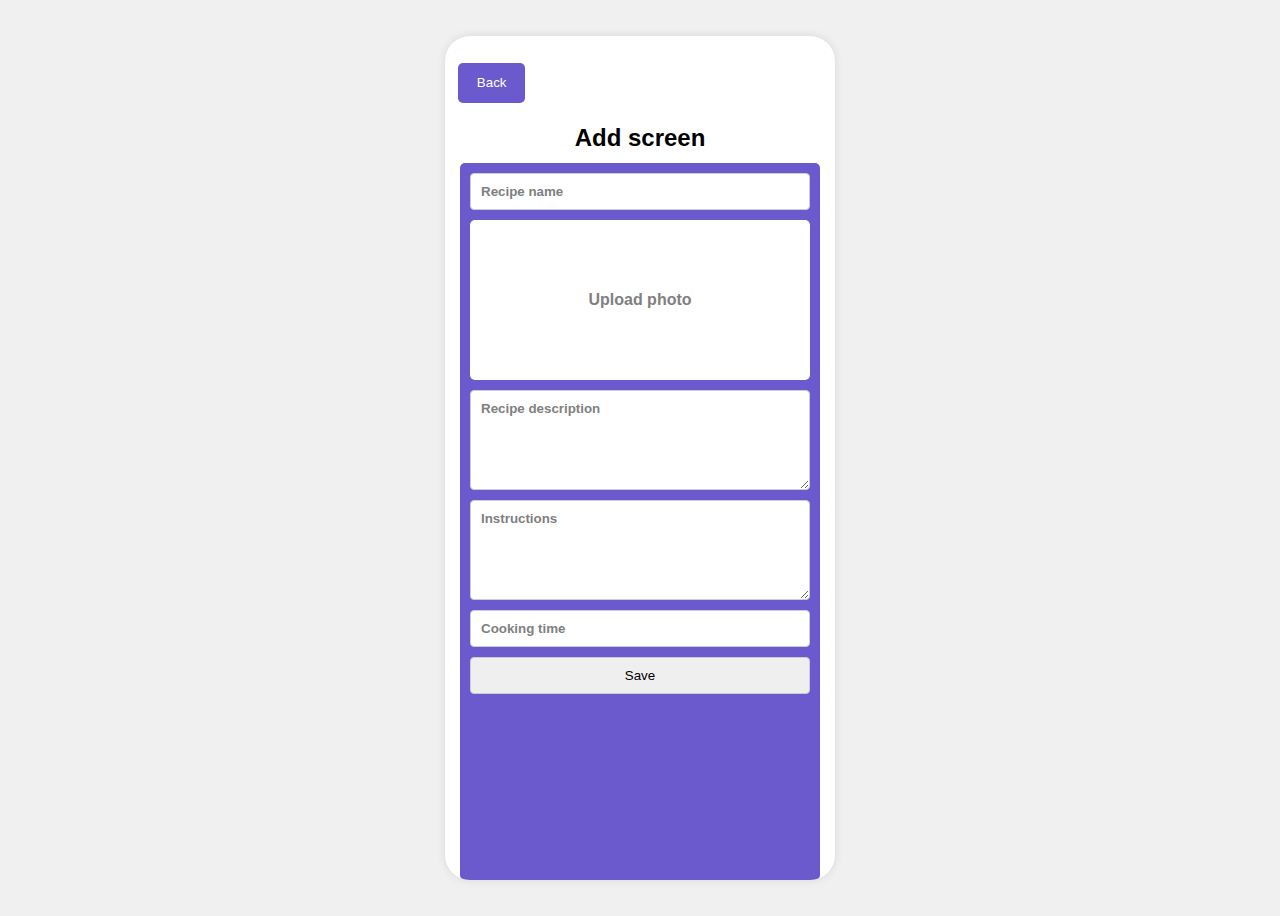
==== templates/addscreen.html @ 0d6c8496 "mainscreen, add/edit, html layout" ====
<!DOCTYPE html>
<html lang="en">

<head>
    <meta charset="UTF-8">
    <meta name="viewport" content="width=device-width, initial-scale=1.0">
    <title>Add screen</title>
    <style>
        body {
            font-family: Arial, sans-serif;
            background-color: #f0f0f0;
            display: flex;
            justify-content: center;
            align-items: center;
            height: 100vh;
            font-weight: bold;
        }

        .title {
            position: absolute;
            top: 10%;
            width: 100%;
            text-align: center;
            font-size: 1.5em;
            font-weight: bold;
            margin: 0;
            padding: 0;
            line-height: 1.5em;
        }

        .phone-container {
            position: relative;
            width: 390px;
            height: 844px;
            background-color: #ffffff;
            display: flex;
            flex-direction: column;
            justify-content: center;
            align-items: center;
            border-radius: 25px;
            box-shadow: 0 0 10px rgba(0, 0, 0, 0.1);
            overflow: hidden;
        }

        .container {
            margin-top: auto;
            height: 85%;
            width: 22.5em;
            display: flex;
            flex-wrap: wrap;
            justify-content: space-between;
            overflow-x: auto;
            white-space: nowrap;

        }

        .form {
            flex-direction: column;
            display: flex;
            padding: 10px;
            justify-content: space-between;

        }

        .title {
            position: absolute;
            top: 10%;
            width: 100%;
            text-align: center;
            font-size: 1.5em;
            font-weight: bold;
            margin: 0;
            padding: 0;
            line-height: 1.5em;
        }

        .input {
            padding: 10px;
            border-radius: 4px;
            border: 1px solid #ccc;
            color: black;
            box-sizing: border-box;
            margin-bottom: 10px;
        }

        .input.description {
            height: 100px;
            font-family: Arial, sans-serif;
        }

        .button {
            padding: 10px;
            border-radius: 4px;
            border: 1px solid #ccc;
            color: black;
            box-sizing: border-box;
        }

        .recipe {
            flex: 1 1 150px;
            background-color: slateblue;
            color: white;
            text-align: center;
            border-radius: 5px;
        }

        .file {
            margin-bottom: 10px;

        }

        ::placeholder {
            color: grey;
            font-weight: bold;
        }

        .photoContainer {
            border-radius: 5px;
            width: 100%;
            height: 10em;
            border: none;
            background-color: white;
            color: grey;
            cursor: pointer;
            font-size: 16px;
            margin: auto;
            margin-bottom: 10px;
            display: flex;
            justify-content: center;
            align-items: center;
        }

        .hiddenFileInput {
            position: absolute;
            width: 340px;
            height: 160px;
            border-radius: 5px;
            opacity: 0;
            background-color: black;
        }

        .top-left {
            position: absolute;
            top: 2em;
            left: 1em;
            background-color: slateblue;
            border-radius: 5px;
            border: 0;
            width: 5em;
            height: 3em;
            color: white;
            padding: 5px;
        }
    </style>
</head>

<body>
    <div class="phone-container">
        <button class="top-left">Back</button>
        <div class="title">Add screen</div>
        <div class="container">
            <div class="recipe">
                <form class="form" action="/editscreen" method="post">
                    <input type="name" class="input" placeholder="Recipe name" required>

                    <div class="photoContainer">
                        Upload photo
                        <input type="file" class="hiddenFileInput" accept="image/jpeg, image/png, image/gif, image/bmp"
                            placeholder="photo" />
                    </div>

                    <textarea type="description" class="input description" placeholder="Recipe description"></textarea>
                    <textarea type="instructions" class="input description" placeholder="Instructions"
                        required></textarea>
                    <input type="name" class="input" placeholder="Cooking time" required>
                    <button class="button">Save</button>
                </form>
            </div>
        </div>

    </div>
</body>

</html>
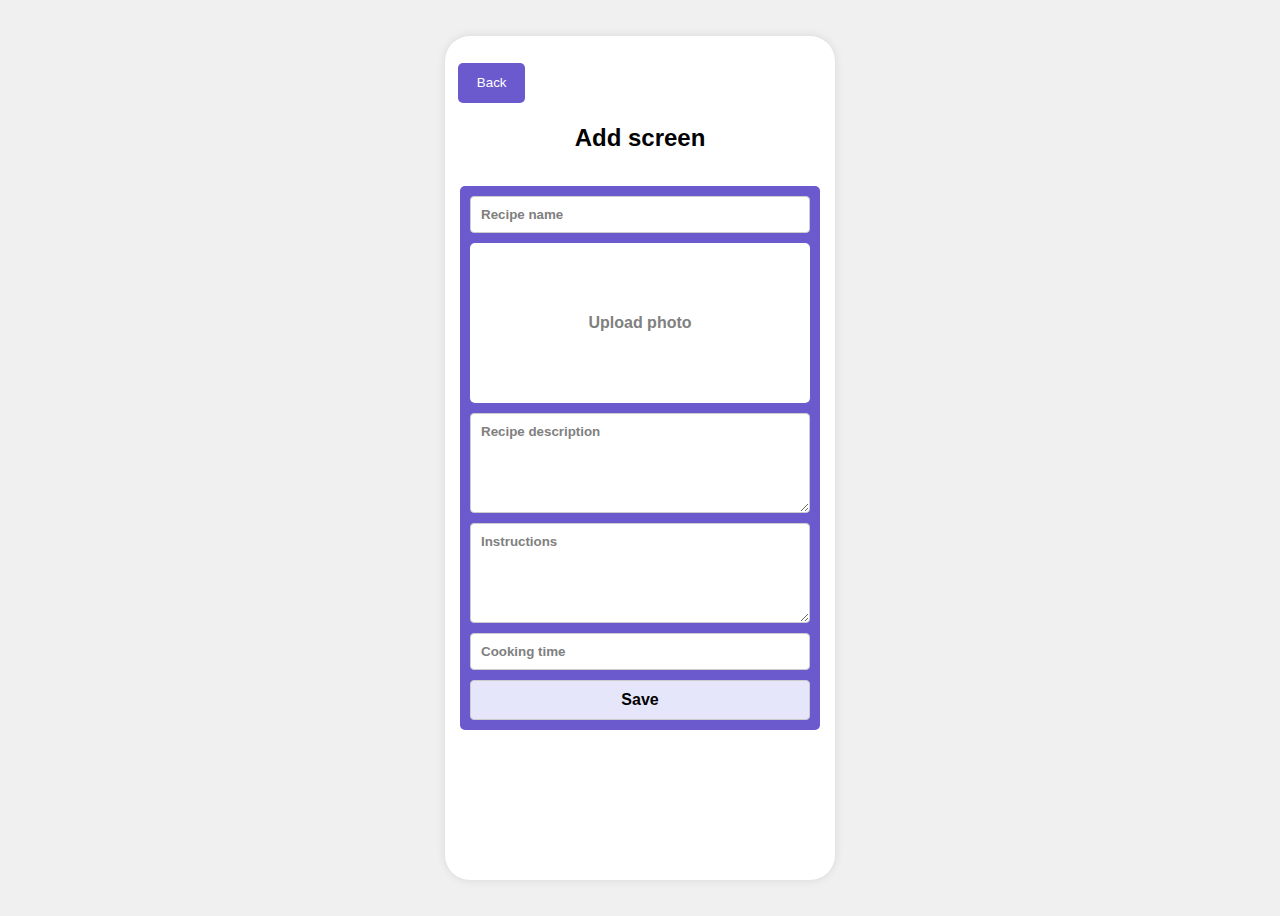
==== commit e36ffa23: "add screen fix" ====
--- a/templates/addscreen.html
+++ b/templates/addscreen.html
@@ -43,8 +43,6 @@
         }
 
         .container {
-            margin-top: auto;
-            height: 85%;
             width: 22.5em;
             display: flex;
             flex-wrap: wrap;
@@ -93,6 +91,9 @@
             border-radius: 4px;
             border: 1px solid #ccc;
             color: black;
+            font-size: 16px;
+            background-color: lavender;
+            font-weight: bold;
             box-sizing: border-box;
         }
 
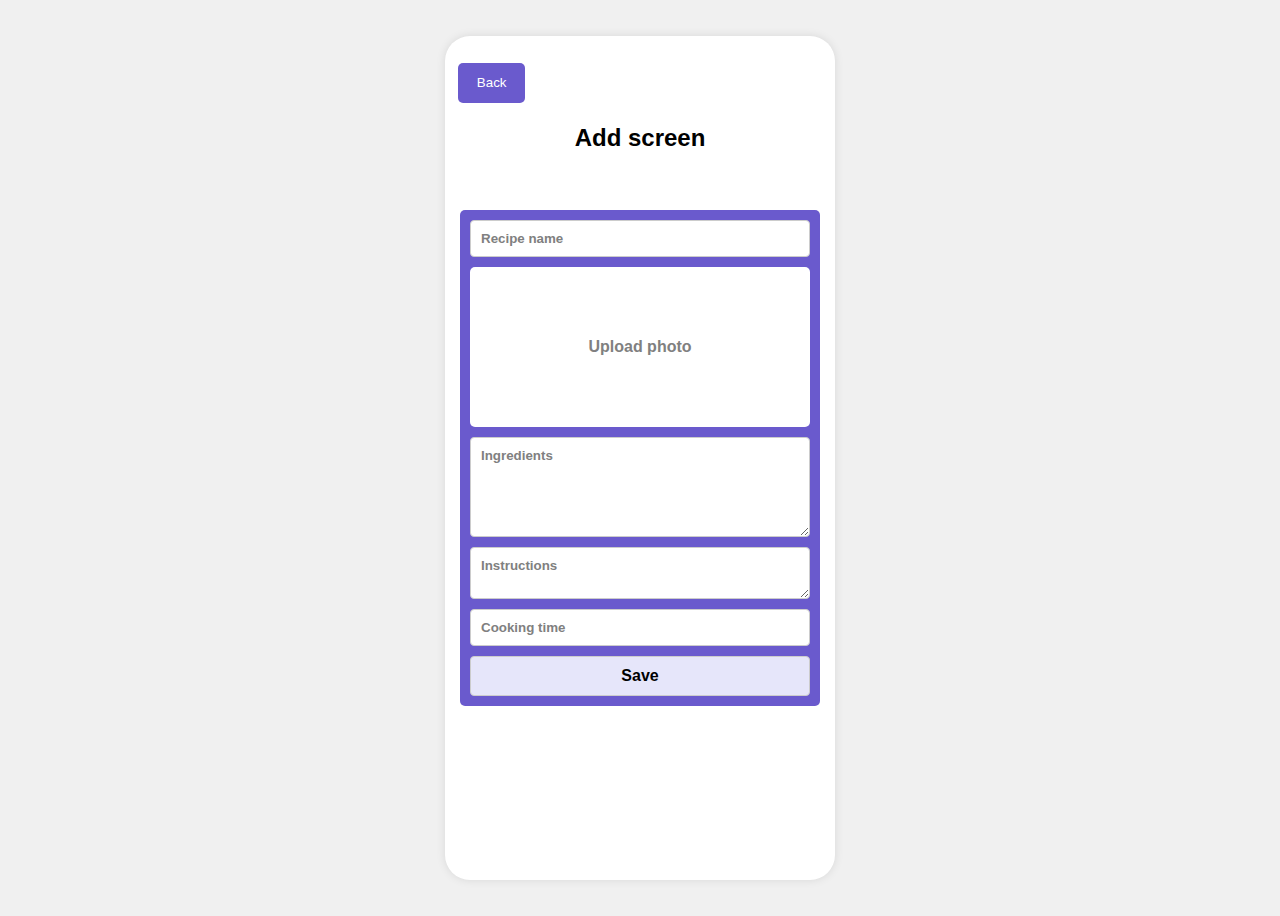
==== commit 4bcb7f34: "add button added in html & edit button works and works on db but not on screen" ====
--- a/templates/addscreen.html
+++ b/templates/addscreen.html
@@ -79,9 +79,10 @@
             color: black;
             box-sizing: border-box;
             margin-bottom: 10px;
+            font-family: Arial, sans-serif;
         }
 
-        .input.description {
+        .input.ingredients {
             height: 100px;
             font-family: Arial, sans-serif;
         }
@@ -161,19 +162,19 @@
         <div class="title">Add screen</div>
         <div class="container">
             <div class="recipe">
-                <form class="form" action="/editscreen" method="post">
-                    <input type="name" class="input" placeholder="Recipe name" required>
+                <form class="form" action="/addscreen" method="post">
+                    <input type="text" name="recipe_name" class="input" placeholder="Recipe name" required>
 
                     <div class="photoContainer">
                         Upload photo
-                        <input type="file" class="hiddenFileInput" accept="image/jpeg, image/png, image/gif, image/bmp"
+                        <input type="file" name="photo" class="hiddenFileInput" accept="image/jpeg, image/png, image/gif, image/bmp"
                             placeholder="photo" />
                     </div>
 
-                    <textarea type="description" class="input description" placeholder="Recipe description"></textarea>
-                    <textarea type="instructions" class="input description" placeholder="Instructions"
+                    <textarea name="ingredients" class="input ingredients" placeholder="Ingredients"></textarea>
+                    <textarea name="instructions" class="input instructions" placeholder="Instructions"
                         required></textarea>
-                    <input type="name" class="input" placeholder="Cooking time" required>
+                    <input type="text" name="cook_time" class="input" placeholder="Cooking time" required>
                     <button class="button">Save</button>
                 </form>
             </div>
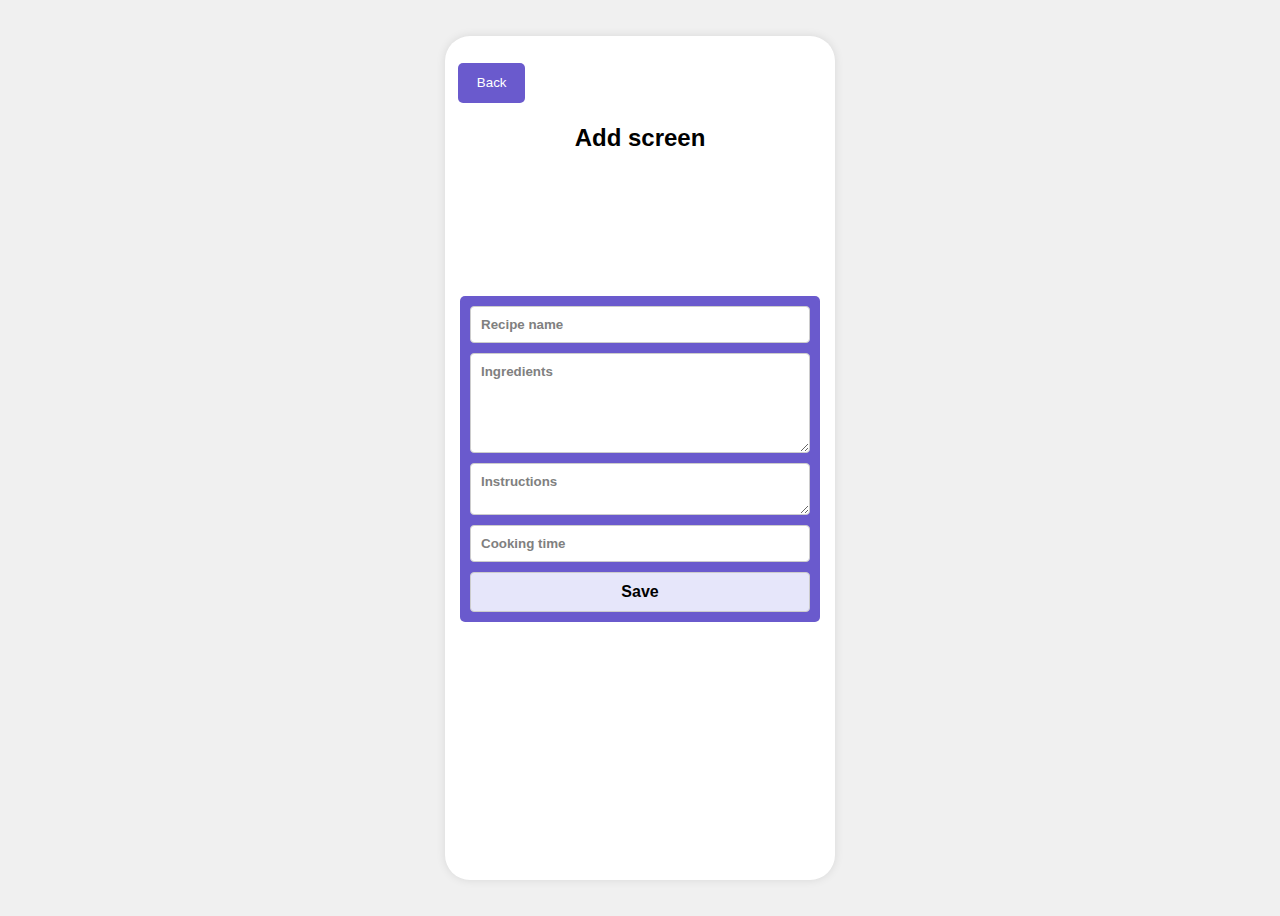
==== commit 32f5bd82: "remove photos" ====
--- a/templates/addscreen.html
+++ b/templates/addscreen.html
@@ -82,9 +82,8 @@
             font-family: Arial, sans-serif;
         }
 
-        .input.ingredients {
+        .input.ingredients, input.instructions {
             height: 100px;
-            font-family: Arial, sans-serif;
         }
 
         .button {
@@ -100,45 +99,16 @@
 
         .recipe {
             flex: 1 1 150px;
+            margin-top: 1px;
             background-color: slateblue;
             color: white;
             text-align: center;
             border-radius: 5px;
         }
 
-        .file {
-            margin-bottom: 10px;
-
-        }
-
         ::placeholder {
             color: grey;
             font-weight: bold;
-        }
-
-        .photoContainer {
-            border-radius: 5px;
-            width: 100%;
-            height: 10em;
-            border: none;
-            background-color: white;
-            color: grey;
-            cursor: pointer;
-            font-size: 16px;
-            margin: auto;
-            margin-bottom: 10px;
-            display: flex;
-            justify-content: center;
-            align-items: center;
-        }
-
-        .hiddenFileInput {
-            position: absolute;
-            width: 340px;
-            height: 160px;
-            border-radius: 5px;
-            opacity: 0;
-            background-color: black;
         }
 
         .top-left {
@@ -158,18 +128,13 @@
 
 <body>
     <div class="phone-container">
-        <button class="top-left">Back</button>
+        <button class="top-left" onclick="goBack()">Back</button>
         <div class="title">Add screen</div>
         <div class="container">
             <div class="recipe">
                 <form class="form" action="/addscreen" method="post">
                     <input type="text" name="recipe_name" class="input" placeholder="Recipe name" required>
 
-                    <div class="photoContainer">
-                        Upload photo
-                        <input type="file" name="photo" class="hiddenFileInput" accept="image/jpeg, image/png, image/gif, image/bmp"
-                            placeholder="photo" />
-                    </div>
 
                     <textarea name="ingredients" class="input ingredients" placeholder="Ingredients"></textarea>
                     <textarea name="instructions" class="input instructions" placeholder="Instructions"
@@ -181,6 +146,12 @@
         </div>
 
     </div>
+    <script>
+        function goBack() {
+            window.location.href = "/mainscreen";
+        }
+    </script>
+    
 </body>
 
 </html>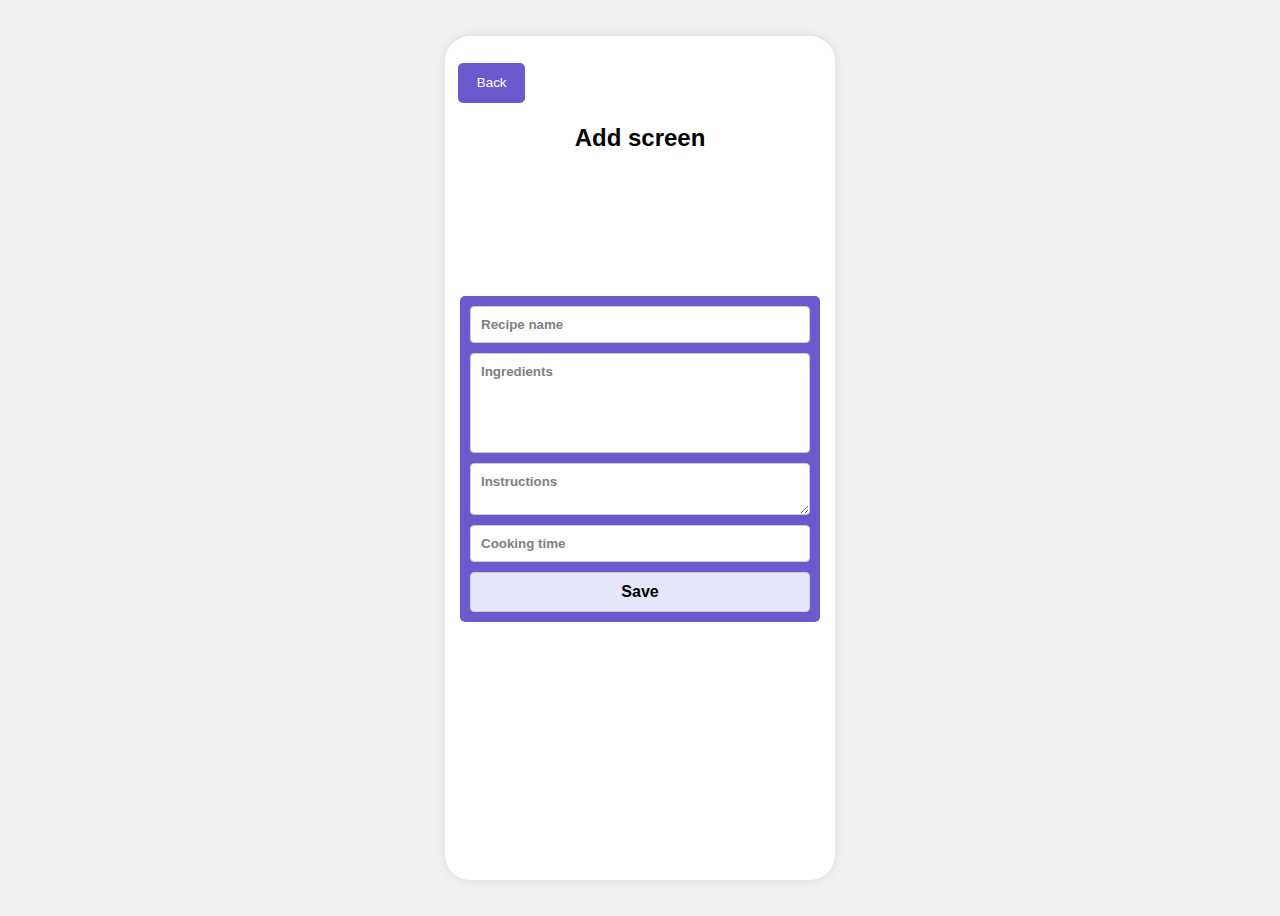
==== commit 0ed66279: "attempted to fix text wrap" ====
--- a/templates/addscreen.html
+++ b/templates/addscreen.html
@@ -84,8 +84,10 @@
 
         .input.ingredients, input.instructions {
             height: 100px;
+            resize: none;
+            overflow-y: scroll;
         }
-
+ 
         .button {
             padding: 10px;
             border-radius: 4px;
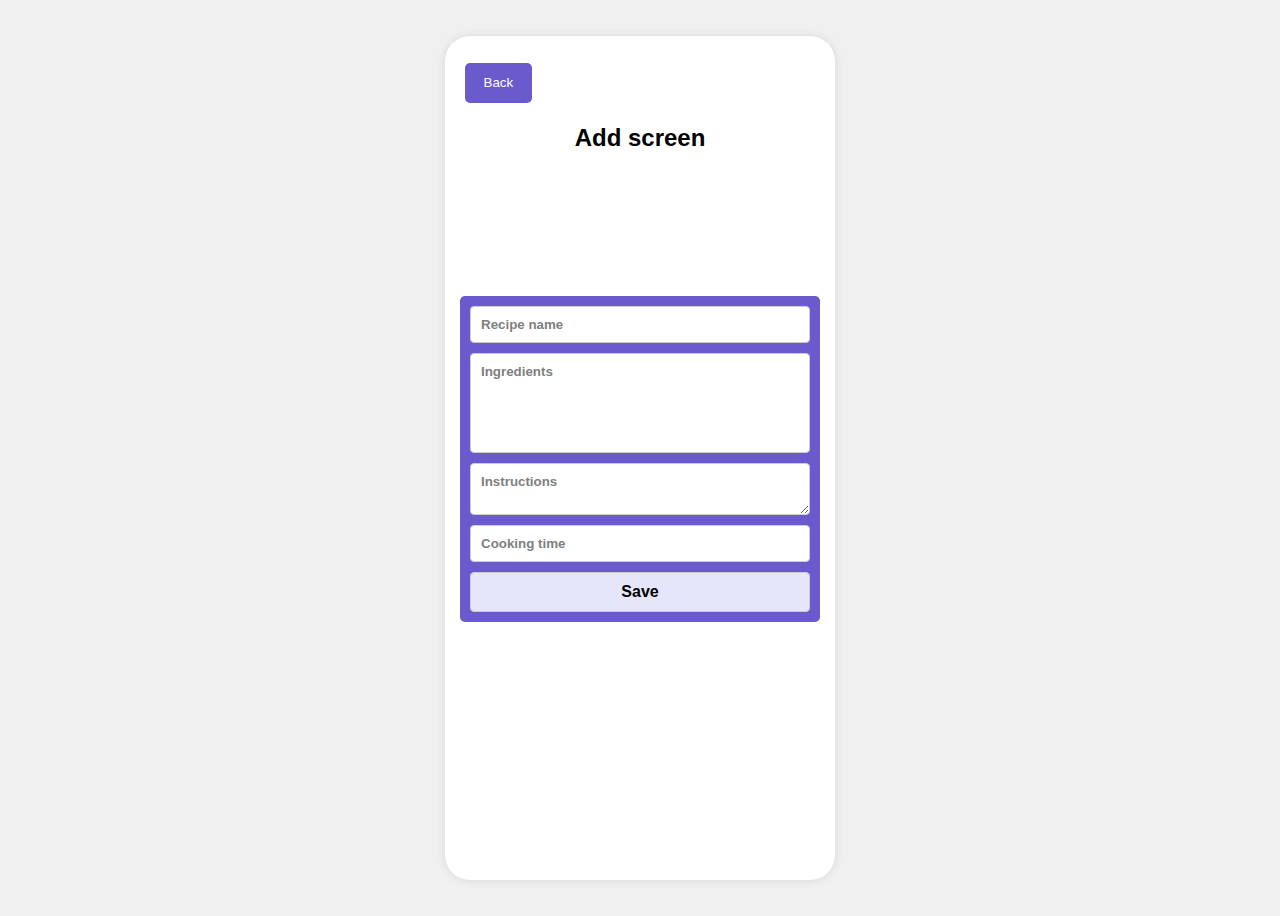
==== commit bed762a2: "realign button on addscreen" ====
--- a/templates/addscreen.html
+++ b/templates/addscreen.html
@@ -116,7 +116,7 @@
         .top-left {
             position: absolute;
             top: 2em;
-            left: 1em;
+            left: 1.5em;
             background-color: slateblue;
             border-radius: 5px;
             border: 0;
